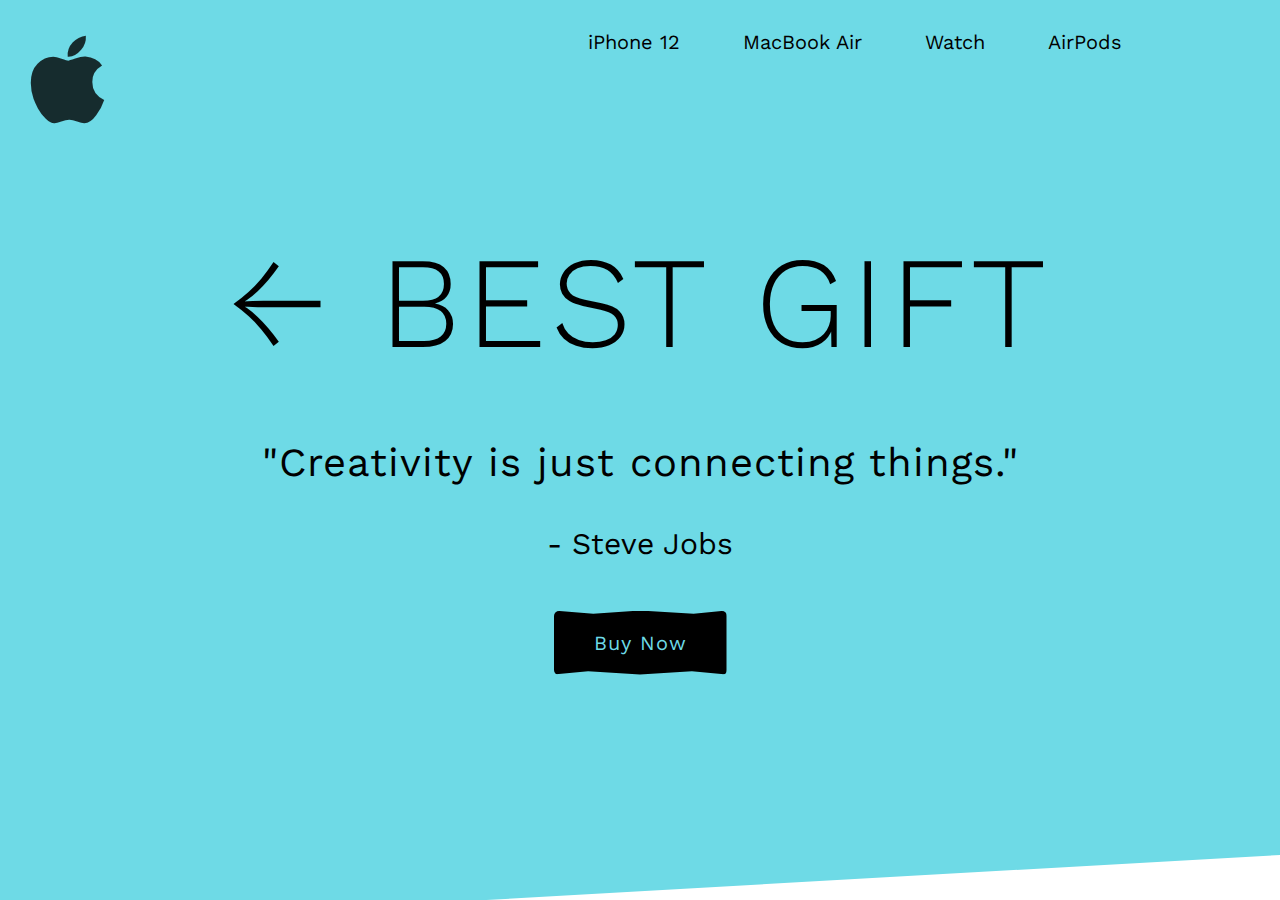
==== apple_products/index.html @ 165ffb03 "modify" ====
<!DOCTYPE html>
<html lang="en">
    <head>
        <meta charset="UTF-8" />
        <meta name="viewport" content="width=device-width, initial-scale=1.0" />
        <title>Apple eCommerce</title>
        <link rel="stylesheet" href="style.css" />
        <link
            rel="stylesheet"
            href="https://cdnjs.cloudflare.com/ajax/libs/font-awesome/5.15.1/css/all.min.css"
        />
    </head>
    <body>
        <div class="container">
            <!-- Section 1 -->
            <section class="section-1">
                <!-- Logo -->
                <a href="#" class="logo">
                    <i class="fab fa-apple"></i>
                </a>
                <!-- End of Logo -->

                <!-- Navbar -->
                <nav class="navbar">
                    <a href="#" class="navbar-link">iPhone 12</a>
                    <a href="#" class="navbar-link">MacBook Air</a>
                    <a href="#" class="navbar-link">Watch</a>
                    <a href="#" class="navbar-link">AirPods</a>
                </nav>
                <!-- End of Navbar -->

                <!-- Banner -->
                <div class="section-1-banner center">
                    <h1>&#8592; Best Gift</h1>
                    <!-- html5 left arrow -->
                    <p>"Creativity is just connecting things."</p>
                    <span> - Steve Jobs</span>
                    <button type="button">Buy Now</button>
                </div>
                <!-- End of Banner -->
            </section>
            <!-- End of Section 1 -->
        </div>
        <script src="script.js"></script>
    </body>
</html>
---- apple_products/style.css ----
@import url("https://fonts.googleapis.com/css2?family=Work+Sans:wght@100;200;300;400;500;600;700;800;900&display=swap");

/* Common styles */
* {
    margin: 0;
    padding: 0;
    box-sizing: border-box;
    list-style-type: none;
    outline: none;
    text-decoration: none;
    font-family: "Work Sans", sans-serif;
}

/* 1rem = 16px (font size of HTML element), so wanna change 1rem= 10px */
html {
    font-size: 62.5%;
}

/* CSS variable for colours, bcs use frequently, better to use CSS variables, general can be global or local scope. In this case, need global so can be accesed thru entire document, local=inside selector. To create global scope need to declare inside root selector, matches documents with elements */
:root {
    --primary-colour: #6edae6;
    --white-colour: #fff;
    --black-colour: #000;
}

.center {
    display: flex;
    justify-content: center;
    align-items: center;
}
/* End of Common styles */

/* Section 1 */
.section-1 {
    width: 100%;
    height: 100vh;
    background-color: var(--primary-colour);
    display: flex;
    align-items: center;
    justify-content: space-evenly;
    clip-path: polygon(100% 0, 100% 95%, 38% 100%, 0 100%, 0 0);
    position: relative;
}

/* Logo */
.logo {
    position: absolute;
    top: 3rem;
    left: 3rem;
}

.logo i {
    font-size: 10rem;
    color: rgba(0, 0, 0, 0.8);
}
/* End of logo */

/* Navbar */
.navbar {
    position: absolute;
    top: 3rem;
    right: 10%;
}

.navbar-link {
    font-size: 2rem;
    display: inline-block;
    /* when use inline-block, then can assign height, margin, padding. They would still behave like in-line elements, they wont take up entire width inside of container, wont be placed on diff lines*/
    margin: 0 3rem;
    color: var(--black-colour);
    transition: transform 0.5s;
}

.navbar-link:hover {
    transform: scale(1.5);
}
/* End of Navbar */

/* Banner */
.section-1-banner {
    flex-direction: column;
}

.section-1-banner h1 {
    font-size: 13rem;
    font-weight: 300;
    text-transform: uppercase;
    letter-spacing: 0.5rem;
}

.section-1-banner p {
    font-size: 4rem;
    font-weight: 400;
    letter-spacing: 0.1rem;
    margin: 6rem 0 4rem 0;
}

.section-1-banner span {
    font-size: 3rem;
    margin-bottom: 5rem;
}

.section-1-banner button {
    padding: 2rem 4rem;
    font-size: 2rem;
    background-color: var(--black-colour);
    color: var(--primary-colour);
    font-weight: 400;
    letter-spacing: 0.1rem;
    border: none;
    border-radius: 0.5rem;
    cursor: pointer;
    clip-path: polygon(
        50% 0%,
        81% 5%,
        100% 0,
        100% 100%,
        80% 95%,
        50% 100%,
        20% 95%,
        0 100%,
        0 0,
        23% 5%
    );
    transition: clip-path 0.5s;
}

.section-1-banner button:hover {
    clip-path: polygon(
        40% 15%,
        77% 15%,
        100% 10%,
        100% 90%,
        75% 85%,
        40% 85%,
        30% 100%,
        0 50%,
        0 50%,
        30% 0
    );
}
/* End of Banner */
/* End of Section 1 */
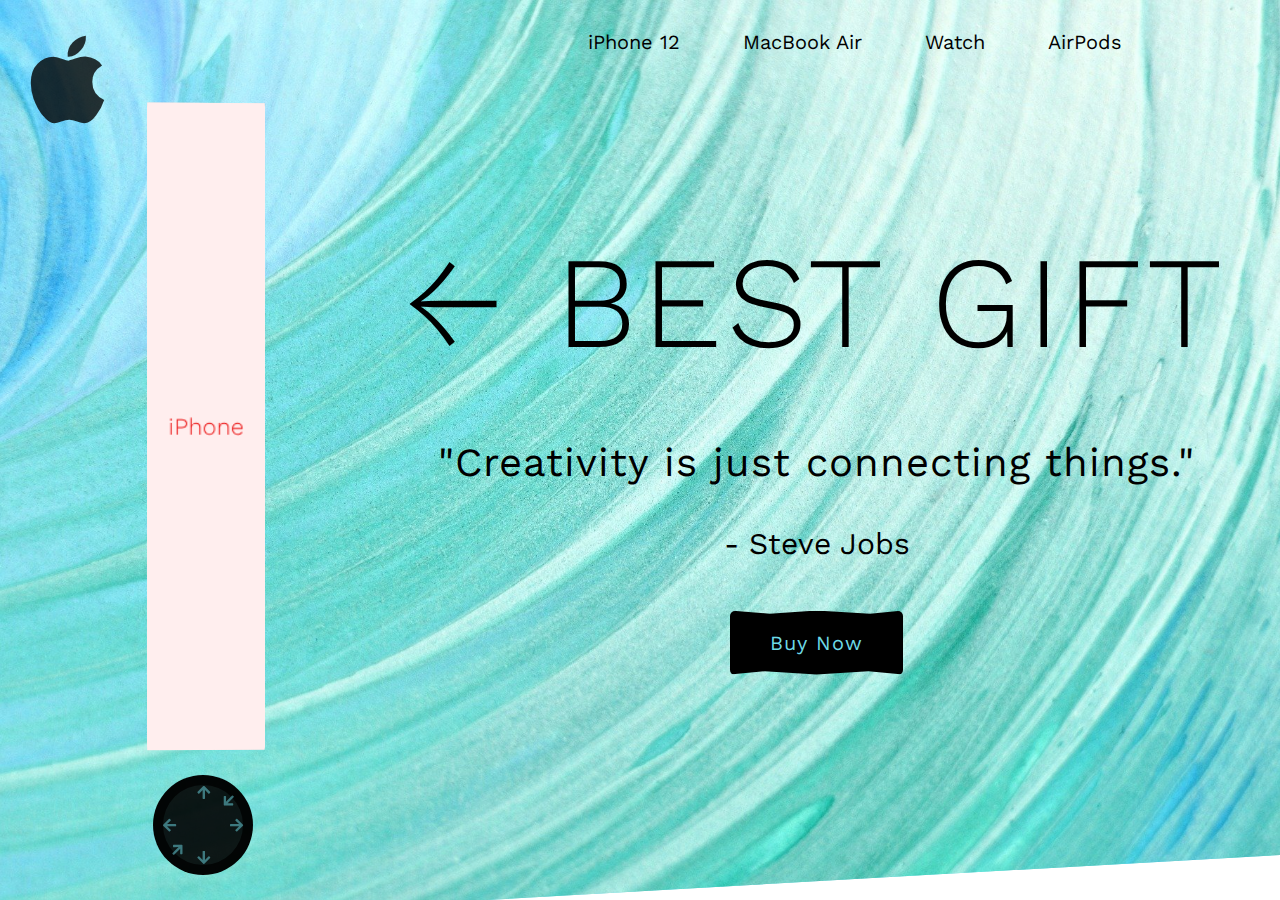
==== commit 73e0bd7d: "modify" ====
--- a/apple_products/index.html
+++ b/apple_products/index.html
@@ -29,6 +29,42 @@
                 </nav>
                 <!-- End of Navbar -->
 
+                <!-- Cube -->
+                <div class="cube-wrapper">
+                    <div class="cube">
+                        <div class="front-side">
+                            <img src="images/iphone.png">
+                        </div>
+                        <div class="back-side center">
+                            <i class="fab fa-apple"></i>
+                        </div>
+                    </div>
+
+                    <!-- Controls -->
+                    <div class="controls">
+                        <a href="#">
+                            <i class="fas fa-arrow-up top-x-control"></i>
+                        </a>
+                        <a href="#">
+                            <i class="fas fa-arrow-down bottom-x-control"></i>
+                        </a>
+                        <a href="#">
+                            <i class="fas fa-arrow-left left-y-control"></i>
+                        </a>
+                        <a href="#">
+                            <i class="fas fa-arrow-right right-y-control"></i>
+                        </a>
+                        <a href="#">
+                            <i class="fas fa-arrow-down top-z-control"></i>
+                        </a>
+                        <a href="#">
+                            <i class="fas fa-arrow-up bottom-z-control"></i>
+                        </a>
+                    </div>
+                    <!-- End of Controls -->
+                </div>
+                <!-- End of Cube -->
+
                 <!-- Banner -->
                 <div class="section-1-banner center">
                     <h1>&#8592; Best Gift</h1>
@@ -38,6 +74,11 @@
                     <button type="button">Buy Now</button>
                 </div>
                 <!-- End of Banner -->
+                
+                <!-- Slideshow -->
+                <div class="slideshow"></div>
+                <!-- End of Slideshow -->
+                
             </section>
             <!-- End of Section 1 -->
         </div>
--- a/apple_products/style.css
+++ b/apple_products/style.css
@@ -140,4 +140,210 @@
     );
 }
 /* End of Banner */
+
+/* Cube */
+.cube-wrapper {
+    perspective: 100rem;
+    /* for far away the 3d obj from user:100rem */
+}
+
+.cube {
+    width: 30rem;
+    height: 55rem;
+    transform-style: preserve-3d;
+    /* it will share 3d elements to its child elements */
+    transform: rotateY(91deg);
+    /* move the cube up so hv space w/ controller */
+    position: relative;
+    top: -2rem;
+}
+
+.front-side,
+.back-side {
+    width: 100%;
+    height: 100%;
+    background-color: #fee;
+    position: absolute;
+    transform-style: preserve-3d;
+    box-shadow: inset 0.1rem 0.1rem 0.1rem #ddd,
+        inset -0.1rem -0.1rem 0.1rem #ddd;
+    /* for shadow on side */
+}
+
+.front-side {
+    padding: 2.5rem;
+    transform: translateZ(5rem);
+}
+
+.front-side::before,
+.front-side::after {
+    content: "";
+    width: 100%;
+    height: 10rem;
+    background-color: #fee;
+    /* not visible so, */
+    position: absolute;
+    box-shadow: inset 0.1rem 0.1rem 0.1rem #ddd, inset -0.1rem -0.1rem 0.1rem #ddd;
+}
+
+.front-side::before {
+    top: 0;
+    left: 0;
+    /* still not visible, bcs 3d not shared for psuedo element, preserve 3d at parent element cc front back side*/
+    transform: rotateX(-90deg);
+    transform-origin: top;
+}
+
+.front-side::after {
+    bottom: 0;
+    left: 0;
+    transform: rotateX(90deg);
+    transform-origin: bottom;
+}
+
+.front-side img {
+    width: 100%;
+    height: 100%;
+    object-fit: contain;
+}
+
+.back-side {
+    transform: translateZ(-5rem);
+}
+
+.back-side::before,
+.back-side::after {
+    content: "iPhone";
+    width: 10rem;
+    height: 100%;
+    background-color: #fee;
+    position: absolute;
+    display: flex;
+    justify-content: center;
+    align-items: center;
+    font-size: 2rem;
+    font-weight: 300;
+    color: #ec1919;
+}
+
+.back-side::before {
+    top: 0;
+    left: 0;
+    transform: rotateY(-90deg);
+    transform-origin: left;
+}
+
+.back-side::after {
+    top: 0;
+    right: 0;
+    transform: rotateY(90deg);
+    transform-origin: right;
+}
+
+.back-side i {
+    font-size: 12rem;
+    color: var(--primary-colour);
+    text-shadow: 0.1rem 0.1rem 0.2rem #aaa, -0.1rem -0.1rem 0.2rem #aaa;
+    /* multi-level shadow, this right, left shadow */
+    /* transform: rotateY(180deg); */
+    transform: scaleX(-1);
+}
+
+/* Controls */
+.controls {
+    position: absolute;
+    /* bcs cube-wrapper has flex, no need relative */
+    bottom: -15rem;
+    left: 50%;
+    transform: translateX(-50%);
+    width: 10rem;
+    height: 10rem;
+    background-color: rgba(0,0,0,0.9);
+    border-radius: 50%;
+    border: 1rem solid rgba(0, 0, 0, 0.8);
+}
+
+.controls a {
+    position: absolute;
+}
+
+/* set arrow icon, link element seperately */
+.controls a:nth-child(1) {
+    top: 0;
+    left: 50%;
+    transform: translateX(-50%);
+}
+
+.controls a:nth-child(2) {
+    bottom: 0;
+    left: 50%;
+    transform: translateX(-50%);
+}
+
+.controls a:nth-child(3) {
+    top: 50%;
+    left: 0%;
+    transform: translateY(-50%);
+}
+
+.controls a:nth-child(4) {
+    top: 50%;
+    right: 0%;
+    transform: translateY(-50%);
+}
+
+.controls a:nth-child(5) {
+    top: 10%;
+    right: 10%;
+    transform: rotate(45deg);
+}
+
+.controls a:nth-child(6) {
+    bottom: 10%;
+    left: 10%;
+    transform: rotate(45deg);
+}
+
+.controls i {
+    font-size: 1.5rem;
+    color: var(--primary-colour);
+    opacity: 0.5;
+    transition: opacity 0.5s;
+}
+
+.controls a:hover i{
+    opacity: 1;
+}
+
+/* End of Controls */
+/* End of Cube */
+
+/* Slideshow */
+.slideshow {
+    width: 100%;
+    height: 100%;
+    position: absolute;
+    top: 0;
+    left: 0;
+    z-index: -1;
+}
+/* images dont display bcs not give width & height yet  */
+.slideshow div {
+    width: 100%;
+    height: 100%;
+    position: absolute;
+    /* images on top of each other */
+    background-size: cover;
+    background-position: center;
+    background-repeat: no-repeat;
+    opacity: 0;
+    /* hide, change slide */
+    transition: opacity 5s;
+}
+
+.slideshow div.change {
+    opacity: 1;
+}
+/* End of Slideshow */
+
 /* End of Section 1 */
